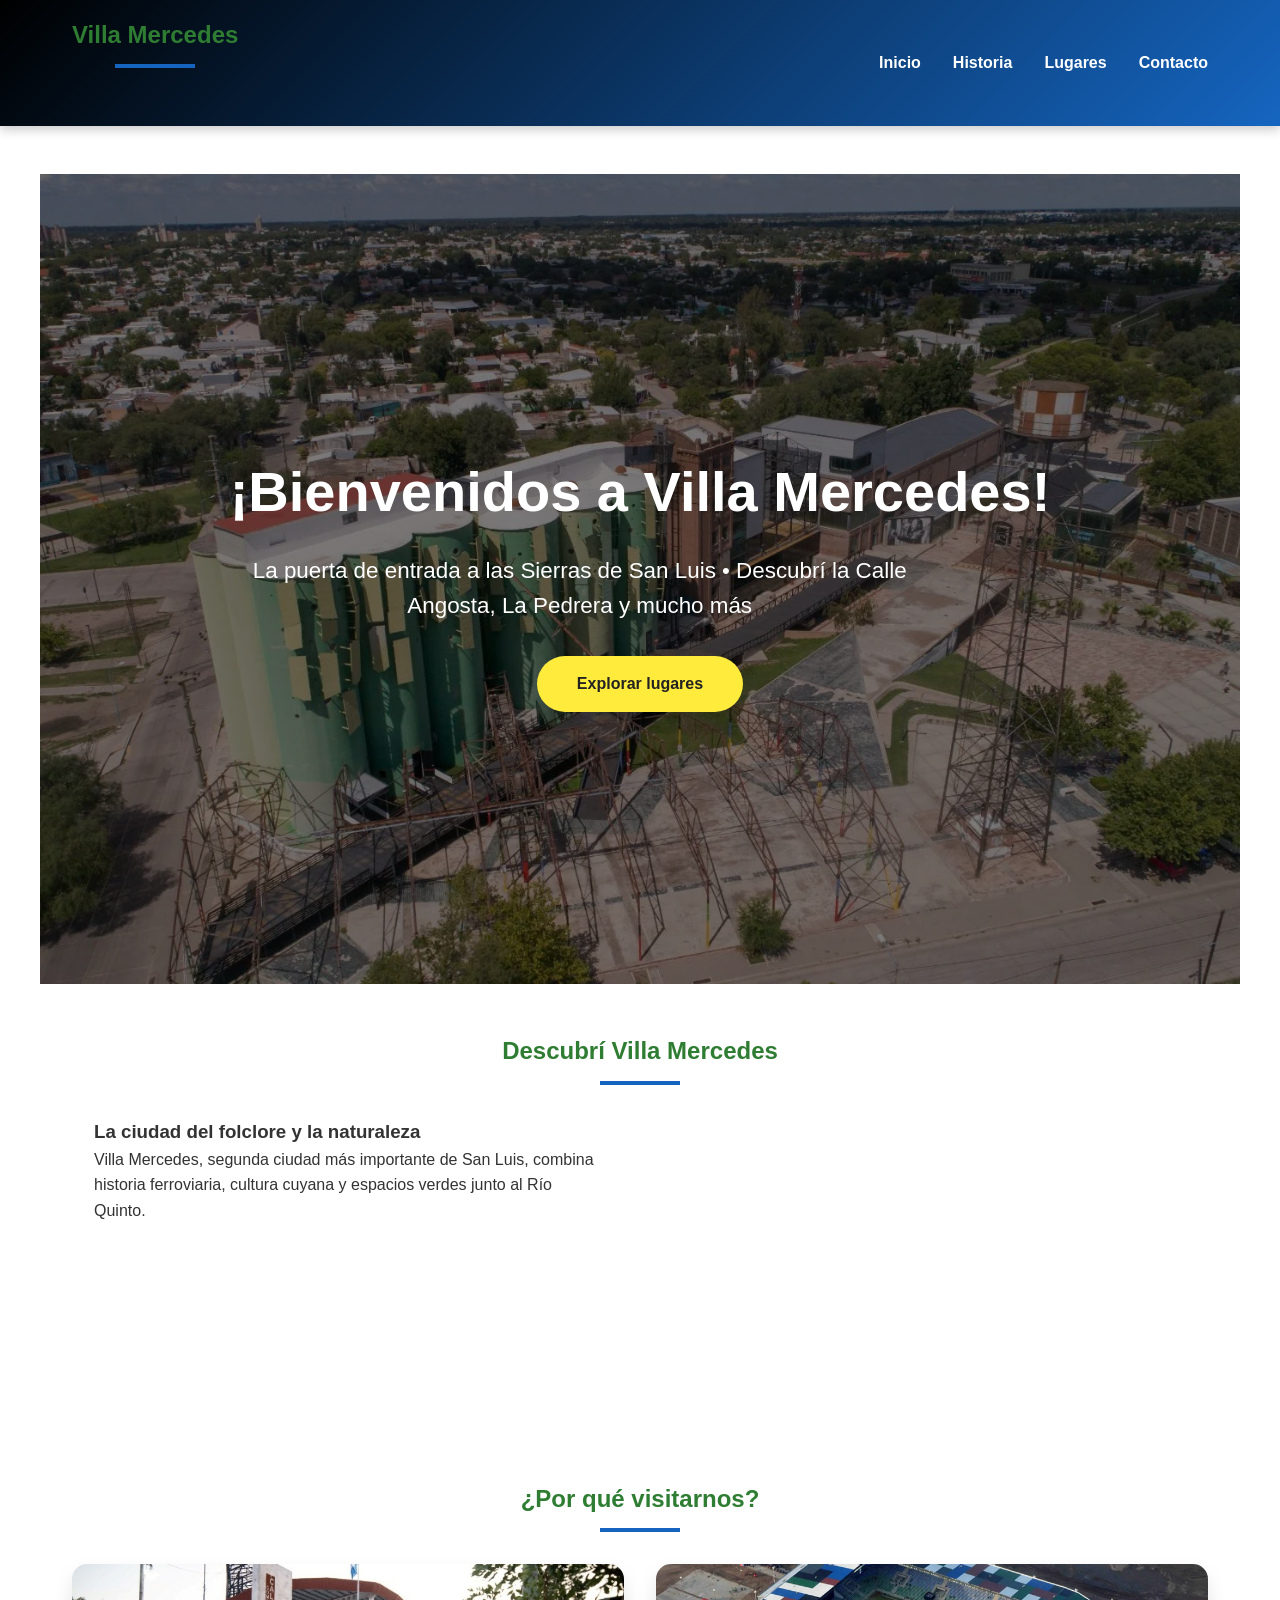
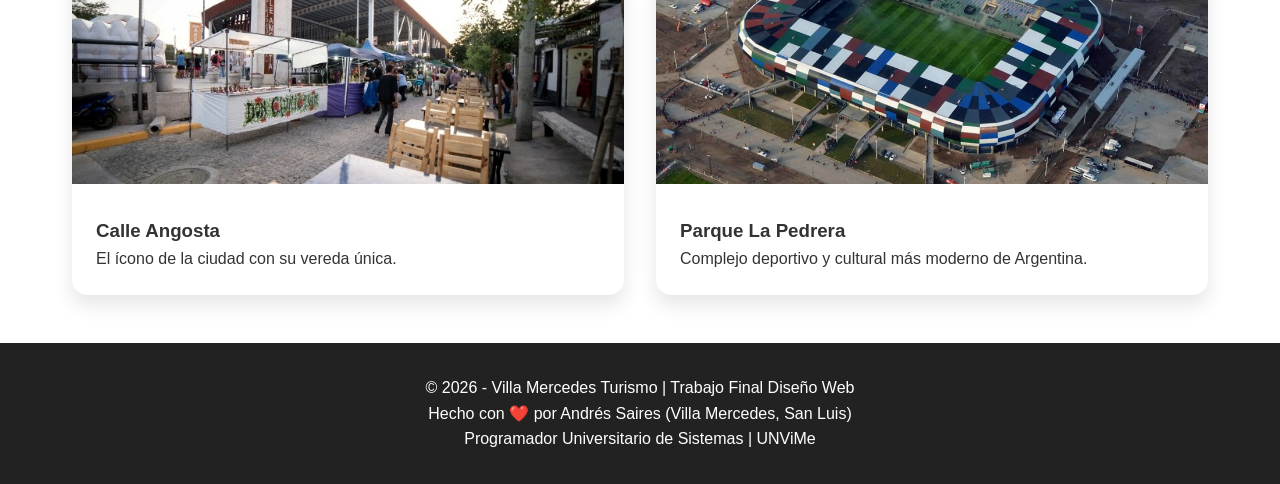
==== index.html @ f6018b31 "Página" ====
<!DOCTYPE html>
<html lang="es">
<head>
    <meta charset="UTF-8">
    <meta name="viewport" content="width=device-width, initial-scale=1.0">
    <title>Villa Mercedes Turismo | Inicio</title>
    <link rel="stylesheet" href="styles.css">
</head>
<body>
    <header>
        <nav>
            <h2>Villa Mercedes</h2>
            <ul>
                <li><a href="index.html">Inicio</a></li>
                <li><a href="historia.html">Historia</a></li>
                <li><a href="lugares.html">Lugares</a></li>
                <li><a href="contacto.html">Contacto</a></li>
            </ul>
        </nav>
    </header>

    <section class="hero">
        <div>
            <h1>¡Bienvenidos a Villa Mercedes!</h1>
            <p>La puerta de entrada a las Sierras de San Luis • Descubrí la Calle Angosta, La Pedrera y mucho más</p>
            <a href="lugares.html" style="display:inline-block; margin-top:2rem; padding:15px 40px; background:#ffeb3b; color:#222; text-decoration:none; font-weight:bold; border-radius:50px;">Explorar lugares</a>
        </div>
    </section>

    <main>
        <section>
            <h2>Descubrí Villa Mercedes</h2>
            <div class="flex-container">
                <article style="max-width:500px;">
                    <h3>La ciudad del folclore y la naturaleza</h3>
                    <p>Villa Mercedes, segunda ciudad más importante de San Luis, combina historia ferroviaria, cultura cuyana y espacios verdes junto al Río Quinto.</p>
                </article>
                <iframe width="560" height="315" src="https://www.youtube.com/embed/758BTmcdnXU" title="Video turístico Villa Mercedes" frameborder="0" allowfullscreen style="border-radius:15px;"></iframe>
            </div>
        </section>

        <section>
            <h2>¿Por qué visitarnos?</h2>
            <div class="card-grid">
                <div class="card">
                    <img src="images/calle-angosta.jpg" alt="Calle Angosta">
                    <div class="card-content">
                        <h3>Calle Angosta</h3>
                        <p>El ícono de la ciudad con su vereda única.</p>
                    </div>
                </div>
                <div class="card">
                    <img src="images/parque-la-pedrera.jpg" alt="La Pedrera">
                    <div class="card-content">
                        <h3>Parque La Pedrera</h3>
                        <p>Complejo deportivo y cultural más moderno de Argentina.</p>
                    </div>
                </div>
            </div>
        </section>
    </main>

    <footer>
        <p>&copy; 2026 - Villa Mercedes Turismo | Trabajo Final Diseño Web</p>
        <p>Hecho con ❤️ por Andrés Saires (Villa Mercedes, San Luis)</p>
        <p>Programador Universitario de Sistemas | UNViMe</p>
    </footer>
</body>
</html>
---- styles.css ----
* {
    margin: 0;
    padding: 0;
    box-sizing: border-box;
}

body {
    font-family: 'Segoe UI', Arial, sans-serif;
    line-height: 1.6;
    color: #333;
}

header {
    background: linear-gradient(135deg, #000000, #1565c0);
    color: white;
    padding: 1rem 0;
    position: sticky;
    top: 0;
    z-index: 100;
    box-shadow: 0 4px 10px rgba(0,0,0,0.2);
}

nav {
    max-width: 1200px;
    margin: 0 auto;
    display: flex;
    justify-content: space-between;
    align-items: center;
    padding: 0 2rem;
}

nav ul {
    display: flex;
    list-style: none;
    gap: 2rem;
}

nav a {
    color: white;
    text-decoration: none;
    font-weight: bold;
    transition: color 0.3s;
}

nav a:hover {
    color: #ffeb3b;
}

.hero {
    height: 90vh;
    background: linear-gradient(rgba(0,0,0,0.5), rgba(0,0,0,0.5)), url('images/villa-mercedes-ciudad.jpg') center/cover no-repeat;
    display: flex;
    align-items: center;
    justify-content: center;
    text-align: center;
    color: white;
    animation: fadeIn 2s ease-in;
}

@keyframes fadeIn {
    from { opacity: 0; }
    to { opacity: 1; }
}

.hero h1 {
    font-size: 3.5rem;
    margin-bottom: 1rem;
}

.hero p {
    font-size: 1.4rem;
    max-width: 700px;
}

section {
    max-width: 1200px;
    margin: 3rem auto;
    padding: 0 2rem;
}

h2 {
    text-align: center;
    margin-bottom: 2rem;
    color: #2e7d32;
    position: relative;
}

h2::after {
    content: '';
    display: block;
    width: 80px;
    height: 4px;
    background: #1565c0;
    margin: 10px auto;
}

.card-grid {
    display: grid;
    grid-template-columns: repeat(auto-fit, minmax(320px, 1fr));
    gap: 2rem;
}

.card {
    background: white;
    border-radius: 15px;
    overflow: hidden;
    box-shadow: 0 10px 20px rgba(0,0,0,0.1);
    transition: transform 0.4s ease, box-shadow 0.4s ease;
}

.card:hover {
    transform: scale(1.08);
    box-shadow: 0 20px 30px rgba(0,0,0,0.15);
}

.card img {
    width: 100%;
    height: 220px;
    object-fit: cover;
}

.card-content {
    padding: 1.5rem;
}

table {
    width: 100%;
    border-collapse: collapse;
    margin: 2rem 0;
}

th, td {
    padding: 1rem;
    text-align: left;
    border-bottom: 1px solid #ddd;
}

th {
    background: #2e7d32;
    color: white;
}

footer {
    background: #222;
    color: white;
    text-align: center;
    padding: 2rem 0;
    margin-top: 3rem;
}

.flex-container {
    display: flex;
    flex-wrap: wrap;
    gap: 2rem;
    justify-content: center;
}

@media (max-width: 768px) {
    nav ul { gap: 1rem; font-size: 0.9rem; }
    .hero h1 { font-size: 2.5rem; }
}
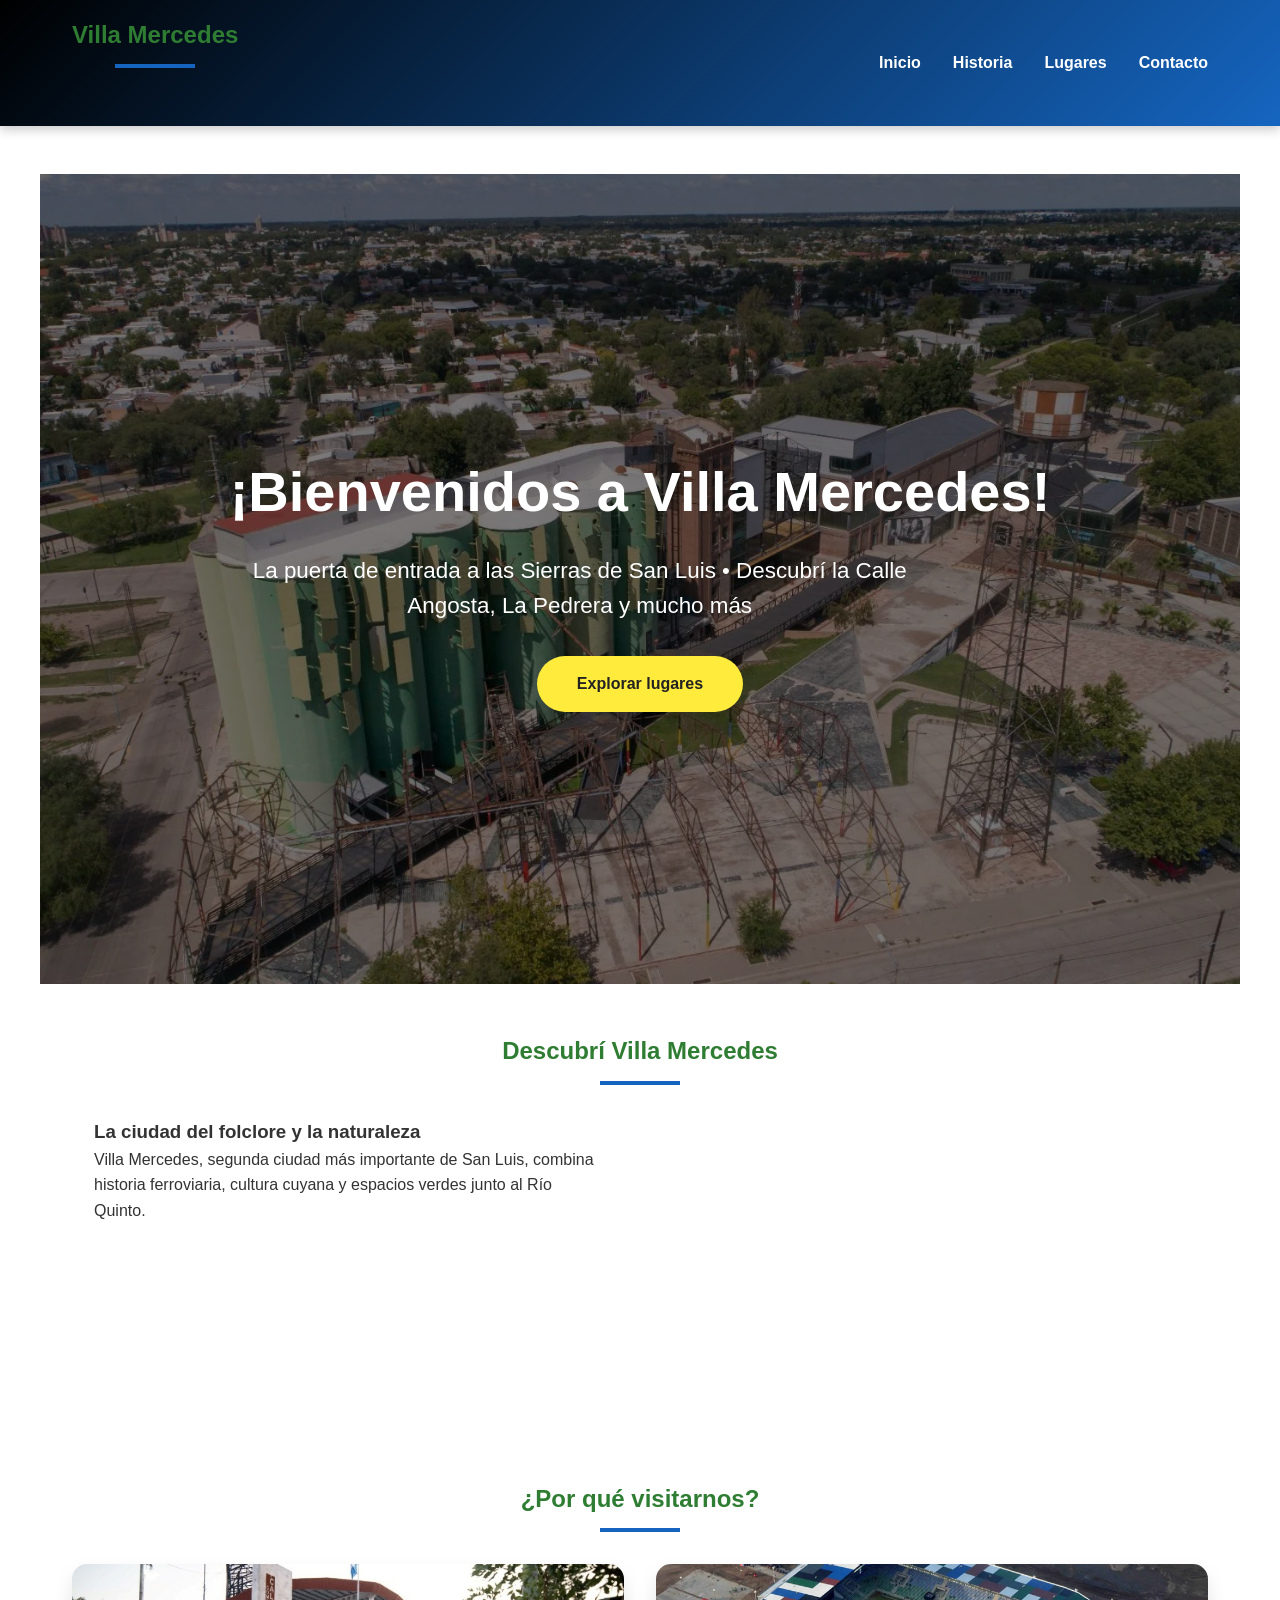
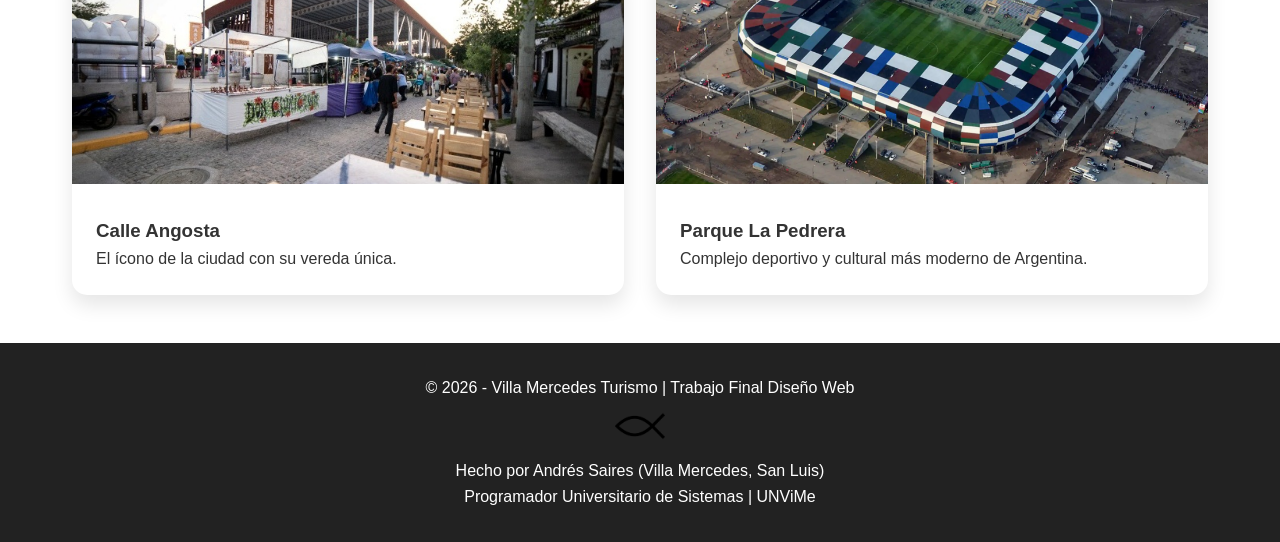
==== commit 0982b1ff: "Footer" ====
--- a/index.html
+++ b/index.html
@@ -62,7 +62,8 @@
 
     <footer>
         <p>&copy; 2026 - Villa Mercedes Turismo | Trabajo Final Diseño Web</p>
-        <p>Hecho con ❤️ por Andrés Saires (Villa Mercedes, San Luis)</p>
+        <img src="images/icono_pez_cristiano.png" alt="Símbolo Pez Cristiano" width="50">
+        <p>Hecho por Andrés Saires (Villa Mercedes, San Luis)</p>
         <p>Programador Universitario de Sistemas | UNViMe</p>
     </footer>
 </body>
--- a/styles.css
+++ b/styles.css
@@ -158,4 +158,16 @@
 @media (max-width: 768px) {
     nav ul { gap: 1rem; font-size: 0.9rem; }
     .hero h1 { font-size: 2.5rem; }
+}
+
+tr:hover {
+    background-color: #f1f1f1;
+}
+
+.historia-img {
+    width: 100%;
+    max-width: 600px;
+    display: block;
+    margin: 20px auto;
+    border-radius: 10px;
 }
